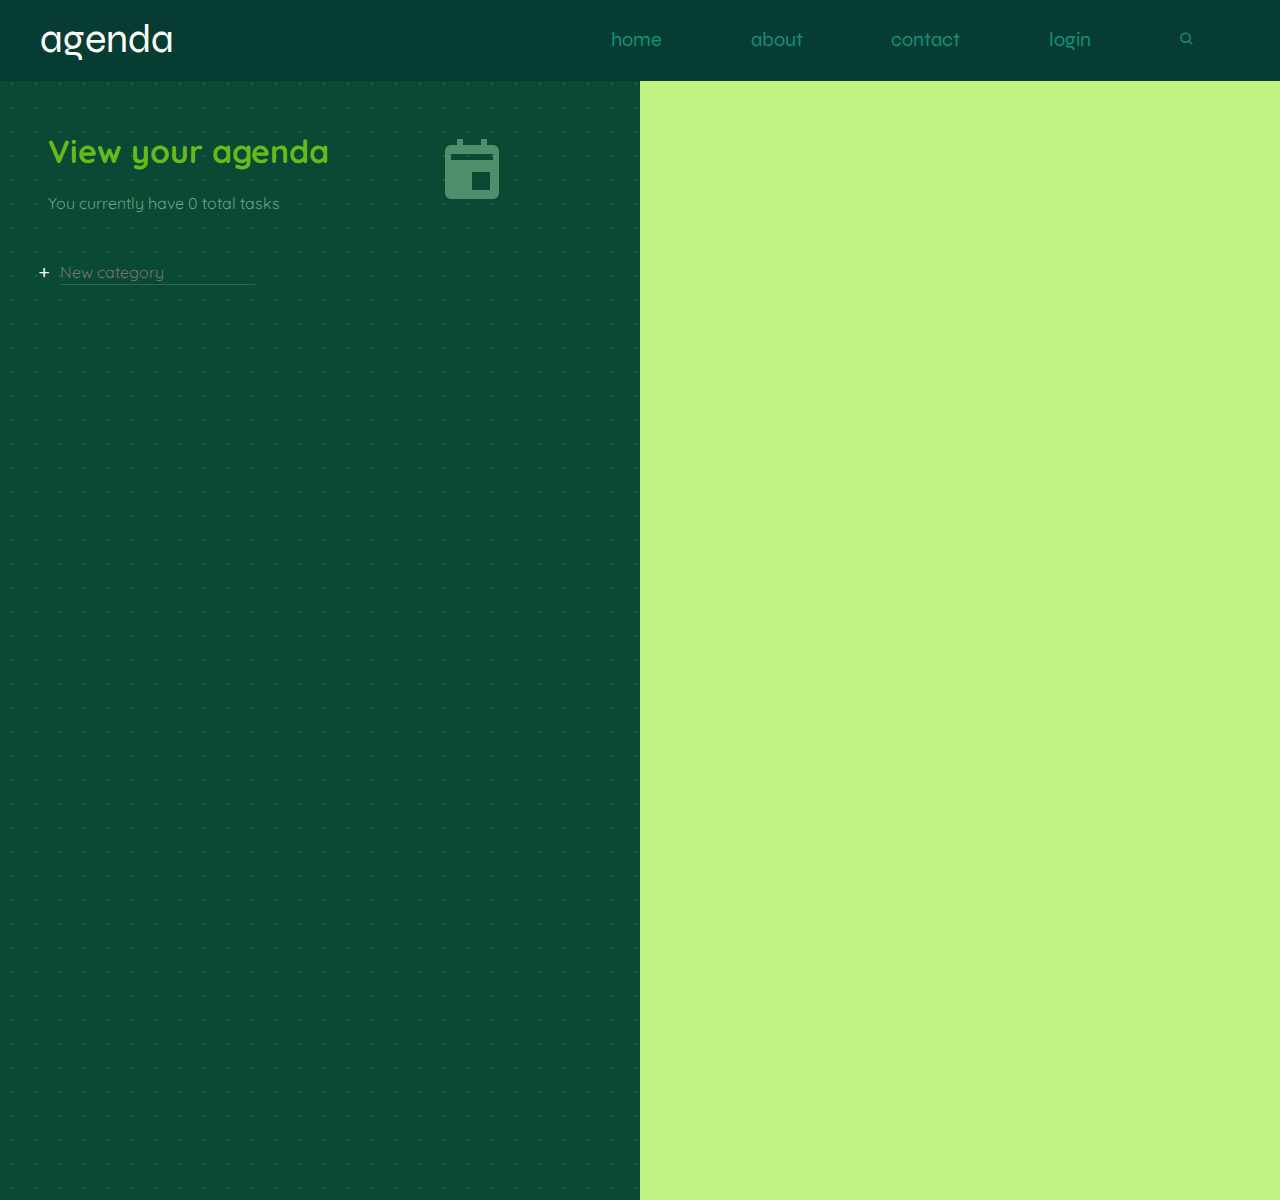
==== agenda/index.html @ c088a17d "redirects working as of now. task updatetotal works" ====
<!DOCTYPE html>
<html lang="en">
<head>
    <meta charset="utf-8" />
    <meta name="viewport" content="width=device-width, initial-scale=1.0" />
    <title>Agenda App</title>
    <link rel="stylesheet" href="css/style.css" />
    <link rel="stylesheet"
    href="https://unpkg.com/boxicons@latest/css/boxicons.min.css">
    <!--Syne-->
    <link rel="preconnect" href="https://fonts.googleapis.com">
    <link rel="preconnect" href="https://fonts.gstatic.com" crossorigin>
    <link href="https://fonts.googleapis.com/css2?family=Syne:wght@400..800&display=swap" rel="stylesheet">
    <!--Abel-->
    <link rel="preconnect" href="https://fonts.googleapis.com">
    <link rel="preconnect" href="https://fonts.gstatic.com" crossorigin>
    <link href="https://fonts.googleapis.com/css2?family=Abel&display=swap" rel="stylesheet">


</head>
<body>
    <header>
        <nav class="header__nav">
            <div class="header__logo">
                <a href="#" class="logo">agenda</a>
                
            </div>
            <ul class="header__menu">
                <li><a href="https://myagenda.pro/#">Home</a></li>
                <li><a href="https://myagenda.pro/#about-us">About</a></li>
                <li><a href="#">Contact</a></li>
                <li><a href="#">Login</a></li>
                <li><i class='bx bx-search' alt="search"></i></li>
            </ul>

            <ul class="header__menu-mobile">
                <li><i id = 'menu' class='bx bx-menu' alt="menu"></i></li>
            </ul>
        </nav>
    </header>
    <div class="page left">
        <div class = "agenda-section">
            <div class="task-list screen show-category" data-category-display-container>
                <div class="task-header">
                    <div class="back-button">
                        <i class='bx bx-left-arrow-alt'></i>
                    </div>
                    <div class="task-overview">
                        <div class="content">
                            <h2 class="list-title" data-category-title> Task name</h2>
                            <p class="task-count" data-category-count>3 tasks remaining</p>
                        </div>
                        <div class="delete-category-button">
                            <i class='bx bx-trash'></i>
                        </div>
                    </div>
                </div>

                <div class="task-body">
                    <div class="tasks" data-tasks>
                        
                    </div>
                    
                </div>
                <div class="new-task-creator">
                    <form action = "" data-new-task-form>
                        <input
                            type="text"
                            class="new item"
                            data-new-task-input
                            placeholder="new task name"
                            aria-label="new task name"
                        />
                        <button class="btn create" aria-label="create new task">+</button>
                    </form>
                </div>

                <div class="delete-tasks">
                    <button class="delete-button" data-clear-complete-tasks-button>Clear completed tasks</button>
                </div>

            </div>
            
            <div class="category-section screen show-category">
                <div class = 'overview'>
                    <div class="content">
                        <h1>View your agenda</h1>
                        <p>You currently have <span id = 'total-tasks'>5</span></p>
                    </div>
                    <div class = 'img'>
                        <i class='bx bxs-calendar-event'></i>
                    </div>
                </div>

                <ul class="category-list" category-list>
                    <!-- <li class="category">Personal</li>
                    <li class="category">School</li>
                    <li class="category">Education</li> -->
                </ul>

                <form action="" data-new-category-form>
                    <input 
                        type="text"
                        class="new item"
                        data-new-category-input
                        placeholder="New category"
                        aria-label="New category name"
                    />
                    <button class="btn item" aria-label="Create new category">+</button>
                </form>
            </div>

        </div>
    </div>
    <div class = "page right">
        <div class="notes">
            <h1>notes</h1>
        </div>
    </div> 
    

    <template id="task-template">
        <div class="task">
            <input type="checkbox" />
            <label>
            </label>
        </div> 
    </template>

    <script src="script.js"></script>
</body>
---- agenda/css/style.css ----
@import url("https://fonts.googleapis.com/css2?family=Syne:wght@400..800&display=swap");
@import url('https://fonts.googleapis.com/css2?family=Quicksand:wght@300..700&family=Syne:wght@400..800&display=swap');
@import url('https://fonts.googleapis.com/css2?family=Barlow:ital,wght@0,100;0,200;0,300;0,400;0,500;0,600;0,700;0,800;0,900;1,100;1,200;1,300;1,400;1,500;1,600;1,700;1,800;1,900&family=Quicksand:wght@300..700&family=Syne:wght@400..800&display=swap');
@import url("https://fonts.googleapis.com/css2?family=Plus+Jakarta+Sans:wght@200;300;400;500;600;700;800&display=swap");
@import url('https://fonts.googleapis.com/css2?family=Barlow:ital,wght@0,100;0,200;0,300;0,400;0,500;0,600;0,700;0,800;0,900;1,100;1,200;1,300;1,400;1,500;1,600;1,700;1,800;1,900&family=Nanum+Gothic+Coding&family=Quicksand:wght@300..700&family=Syne:wght@400..800&display=swap');
@import url('https://fonts.googleapis.com/css2?family=Barlow:ital,wght@0,100;0,200;0,300;0,400;0,500;0,600;0,700;0,800;0,900;1,100;1,200;1,300;1,400;1,500;1,600;1,700;1,800;1,900&family=Nanum+Gothic+Coding&family=Quicksand:wght@300..700&family=Russo+One&family=Syne:wght@400..800&display=swap');


@import url("header.css");
@import url("app.css");


:root {
    --syne: "Syne";
    --quicksand: "Quicksand";
    --barlow: "Barlow";
    --jakarta: "Plus Jakarta Sans";
    --nanum: "Nanum Gothic Coding";
    --russo: "Russo One";

    --primary-color: #0d7765;
    --secondary-color: #11907a;
    --background-color: #d0fff3;
    
}

body {
    max-width: px;
    margin: auto;
    background-color: var(--background-color);
    padding-top: 100px;
}

@media screen and (max-width: 1024px) {
    .about-us {
      flex-direction: column;
    }
  
    .about-us__image {
      flex-direction: row;
    }
  
    .about-us__image-sushi3 {
      border-bottom: none;
      border-right: 8px solid var(--color-creamson);
    }
  
    .about-us__button {
      display: none;
    }

  }
  
  @media screen and (max-width: 750px) {
    .about-us__image {
      flex-direction: column;
    }
  
    .about-us__image-sushi3 {
      border-bottom: 8px solid var(--color-creamson);
      border-right: none;
    }
  
    .about-us__button {
      display: block;
      top: 47%;
    }
  }
  
  @media screen and (max-width: 550px) {
    .about-us__image-sushi2 img,
    .about-us__image-sushi3 img {
      width: 50%;
      height: 160px;
  
      object-fit: contain;
    }
  
    .about-us__image div {
      padding: 32px;
    }
  
    .about-us__button {
      top: 44%;
    }
  
    .about-us__content {
      padding: 32px;
    }
  }
  /* END: about us media queries */
  
  
  /* START: header media querie */
  
  @media screen and (max-width: 550px) {
    .header__logo {
      padding-left: 0;
    }

  }
    
  /* END: header media queries */
  
  /* START: hero media queries */
  @media screen and (max-width: 1060px) {
    .hero {
      flex-direction: column;
    }
    
    .header__logo-overlay {
      background-color: var(--secondary-color);
    }

    .hero-image img {
      width: 100%;
      transform: matrix(0.8, 0, 0, 0.8, 0, 0) !important;
      padding: 0;
    }
  }
  
  @media screen and (max-width: 750px) {
    .hero-image h2 {
      font-size: 70px;
      line-height: 90px;
    }
  }
  
  @media screen and (max-width: 550px) {
    .header__logo {
    padding-left: 5%
    }

    .hero-image h2 {
      font-size: 40px;
      line-height: 60px;
    }
  
    .hero-content-info {
      padding: 32px;
    }
  
    .hero-content-info h1 {
      font-size: 60px;
    }
  
    .hero-content-info p {
      margin: 32px 0;
    }
  
  }

  @media screen and (max-width: 900px) {
    .header__menu {
      display: none;
    }
  
    .header__menu-mobile {
      display: flex;
    }

    .header__logo-overlay {
      background-color: var(--primary-color);
    }

  }
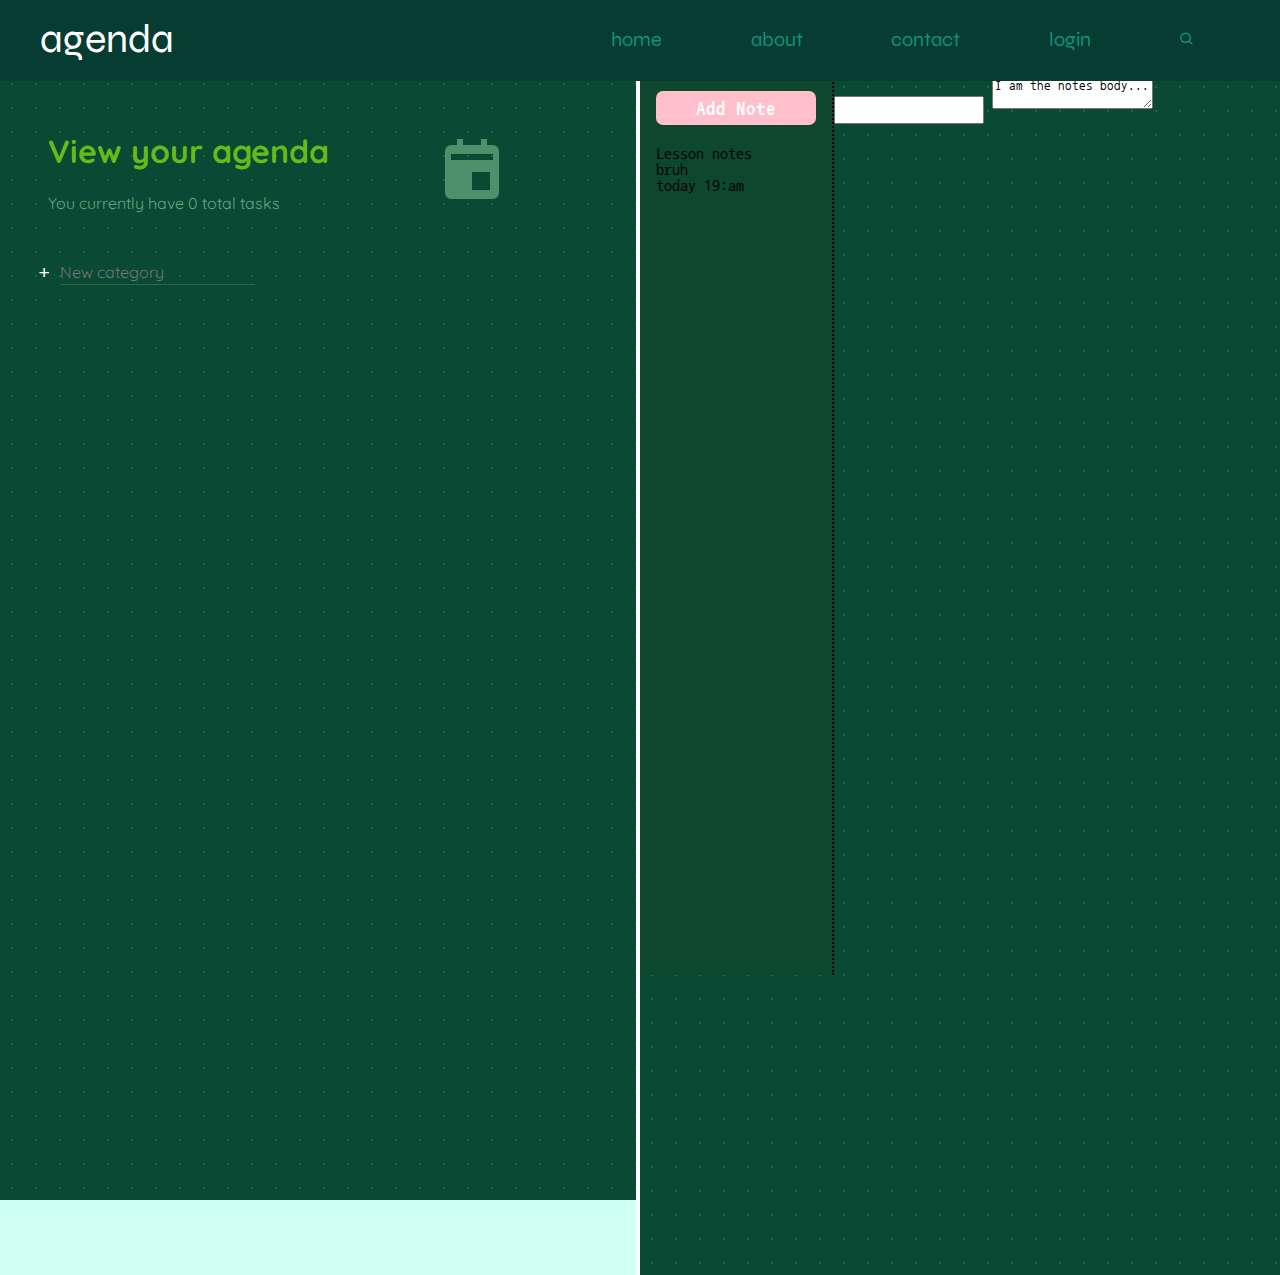
==== commit 482a5ec6: "notes start" ====
--- a/agenda/index.html
+++ b/agenda/index.html
@@ -22,7 +22,7 @@
     <header>
         <nav class="header__nav">
             <div class="header__logo">
-                <a href="#" class="logo">agenda</a>
+                <a href="https://myagenda.pro/#" class="logo">agenda</a>
                 
             </div>
             <ul class="header__menu">
@@ -113,8 +113,23 @@
         </div>
     </div>
     <div class = "page right">
-        <div class="notes">
-            <h1>notes</h1>
+        <div class="notes" id="app">
+            <div class="notes__sidebar">
+                <button class="notes__add" type="button">Add Note</button>
+                <div class="notes__list">
+                    <div class="notes__list-item">
+                        <div class="notes__small-title">Lesson notes</div>
+                        <div class="notes__small-body">bruh</div>
+                        <div class="notes__small-updated">today 19:am</div>
+                    </div>
+                </div>
+            </div>
+
+            <div class="notes__preview">
+                <input class="notes__title" type="text" placeolder="Enter a title...">
+                <textarea class="notes__body">I am the notes body...</textarea>
+            </div>
+
         </div>
     </div> 
     
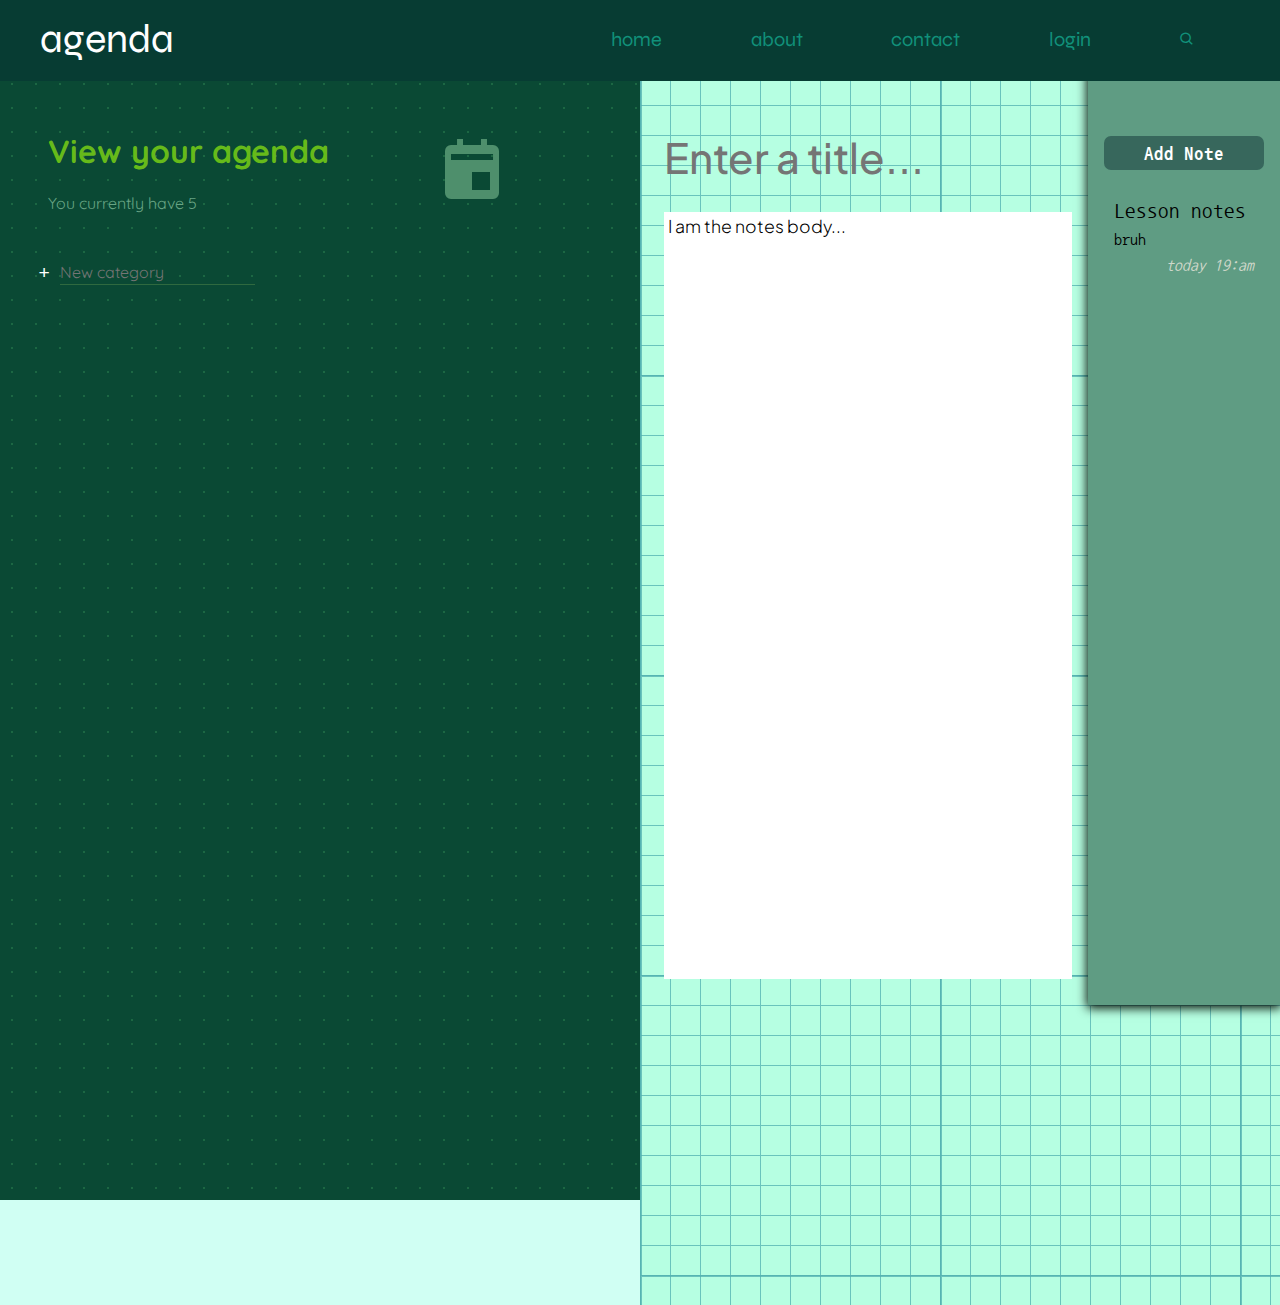
==== commit b741c33c: "start on notetaking tool" ====
--- a/agenda/index.html
+++ b/agenda/index.html
@@ -126,7 +126,7 @@
             </div>
 
             <div class="notes__preview">
-                <input class="notes__title" type="text" placeolder="Enter a title...">
+                <input class="notes__title" type="text" placeholder="Enter a title...">
                 <textarea class="notes__body">I am the notes body...</textarea>
             </div>
 
@@ -142,5 +142,5 @@
         </div> 
     </template>
 
-    <script src="script.js"></script>
+    <script src="script.js" type="module"></script>
 </body>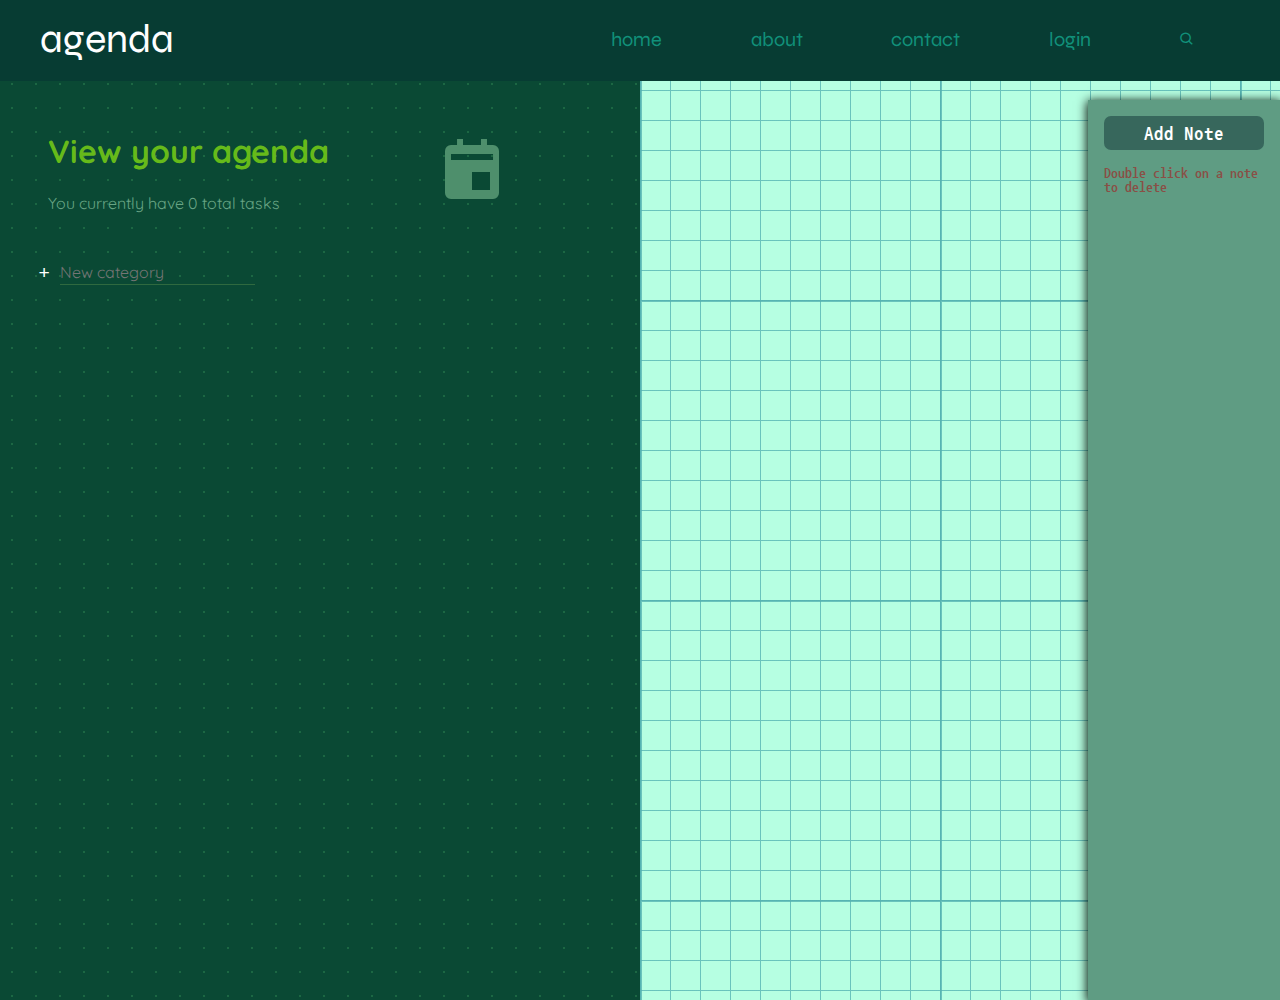
==== commit 18202bcf: "notes section all finished" ====
--- a/agenda/index.html
+++ b/agenda/index.html
@@ -114,7 +114,7 @@
     </div>
     <div class = "page right">
         <div class="notes" id="app">
-            <div class="notes__sidebar">
+            <!-- <div class="notes__sidebar">
                 <button class="notes__add" type="button">Add Note</button>
                 <div class="notes__list">
                     <div class="notes__list-item">
@@ -128,7 +128,7 @@
             <div class="notes__preview">
                 <input class="notes__title" type="text" placeholder="Enter a title...">
                 <textarea class="notes__body">I am the notes body...</textarea>
-            </div>
+            </div> -->
 
         </div>
     </div> 
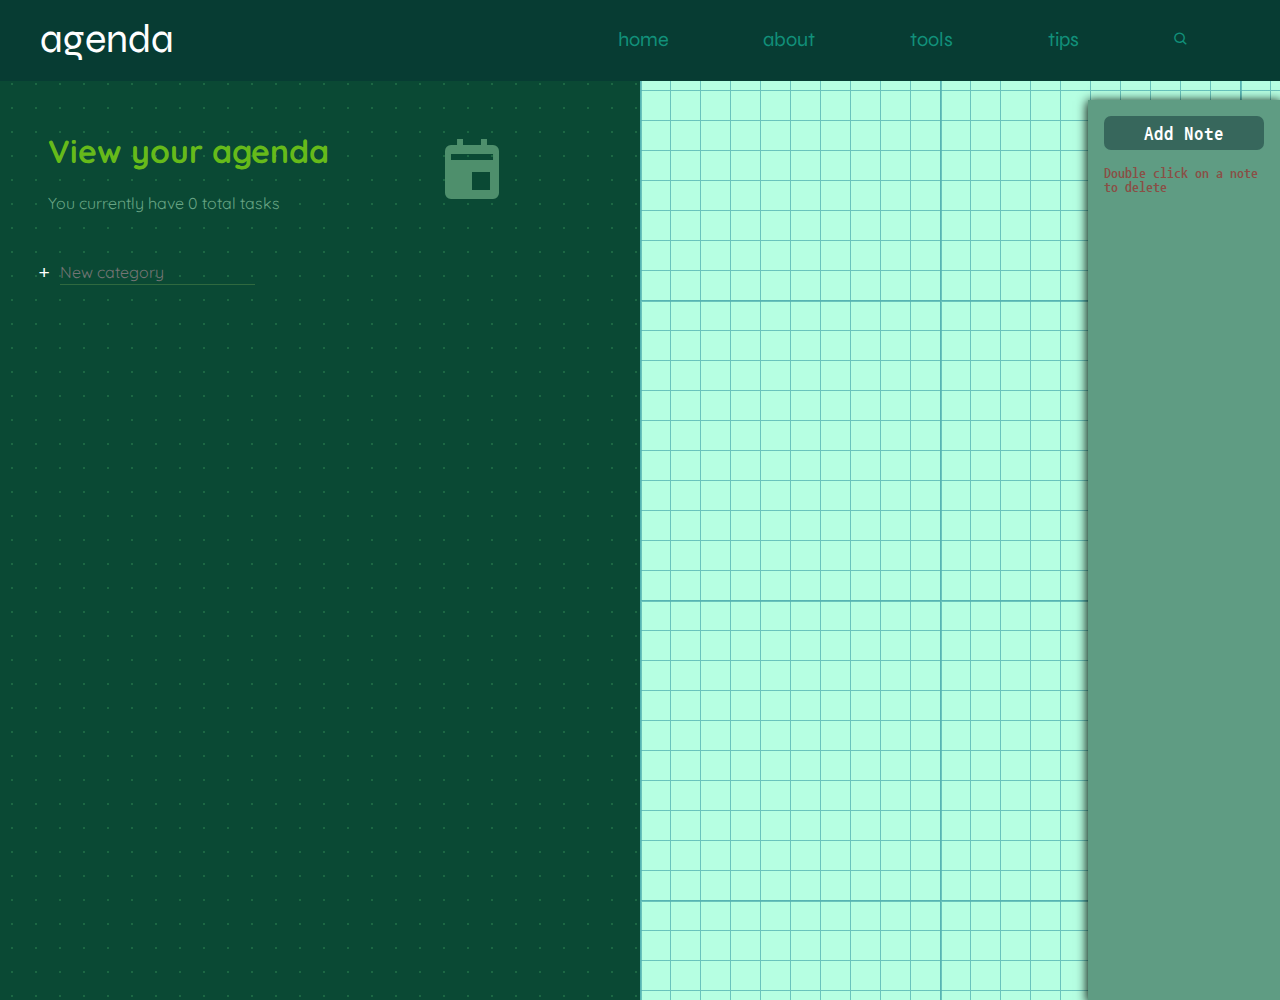
==== commit f51f9869: "webiste mainly finished" ====
--- a/agenda/index.html
+++ b/agenda/index.html
@@ -28,8 +28,8 @@
             <ul class="header__menu">
                 <li><a href="https://myagenda.pro/#">Home</a></li>
                 <li><a href="https://myagenda.pro/#about-us">About</a></li>
-                <li><a href="#">Contact</a></li>
-                <li><a href="#">Login</a></li>
+                <li><a href="https://myagenda.pro/#tools">Tools</a></li>
+                <li><a href="https://myagenda.pro/#tips">Tips</a></li>
                 <li><i class='bx bx-search' alt="search"></i></li>
             </ul>
 
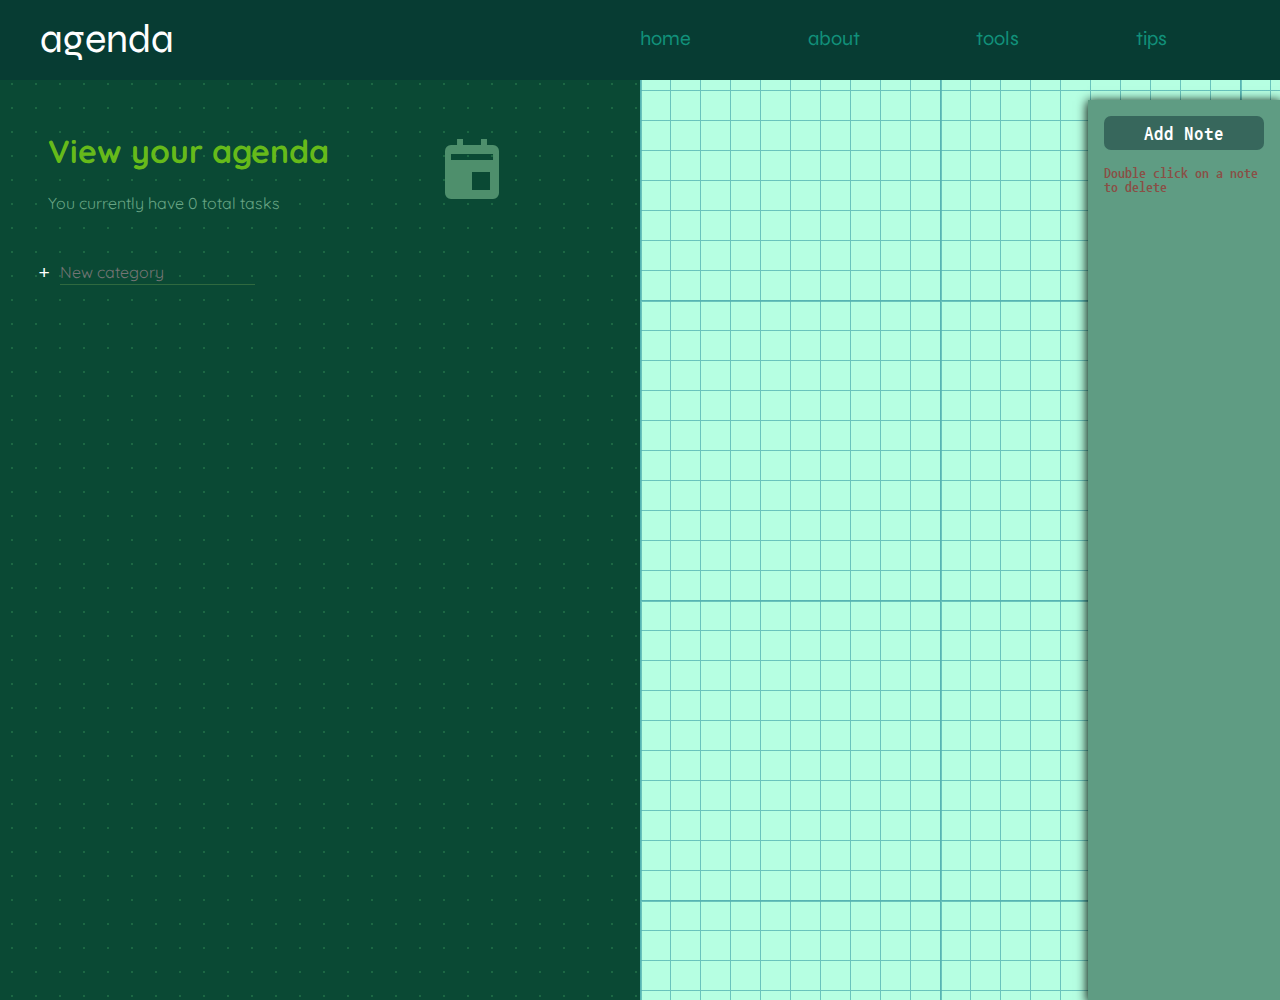
==== commit 3832a9f7: "mobile formatting" ====
--- a/agenda/index.html
+++ b/agenda/index.html
@@ -30,7 +30,6 @@
                 <li><a href="https://myagenda.pro/#about-us">About</a></li>
                 <li><a href="https://myagenda.pro/#tools">Tools</a></li>
                 <li><a href="https://myagenda.pro/#tips">Tips</a></li>
-                <li><i class='bx bx-search' alt="search"></i></li>
             </ul>
 
             <ul class="header__menu-mobile">
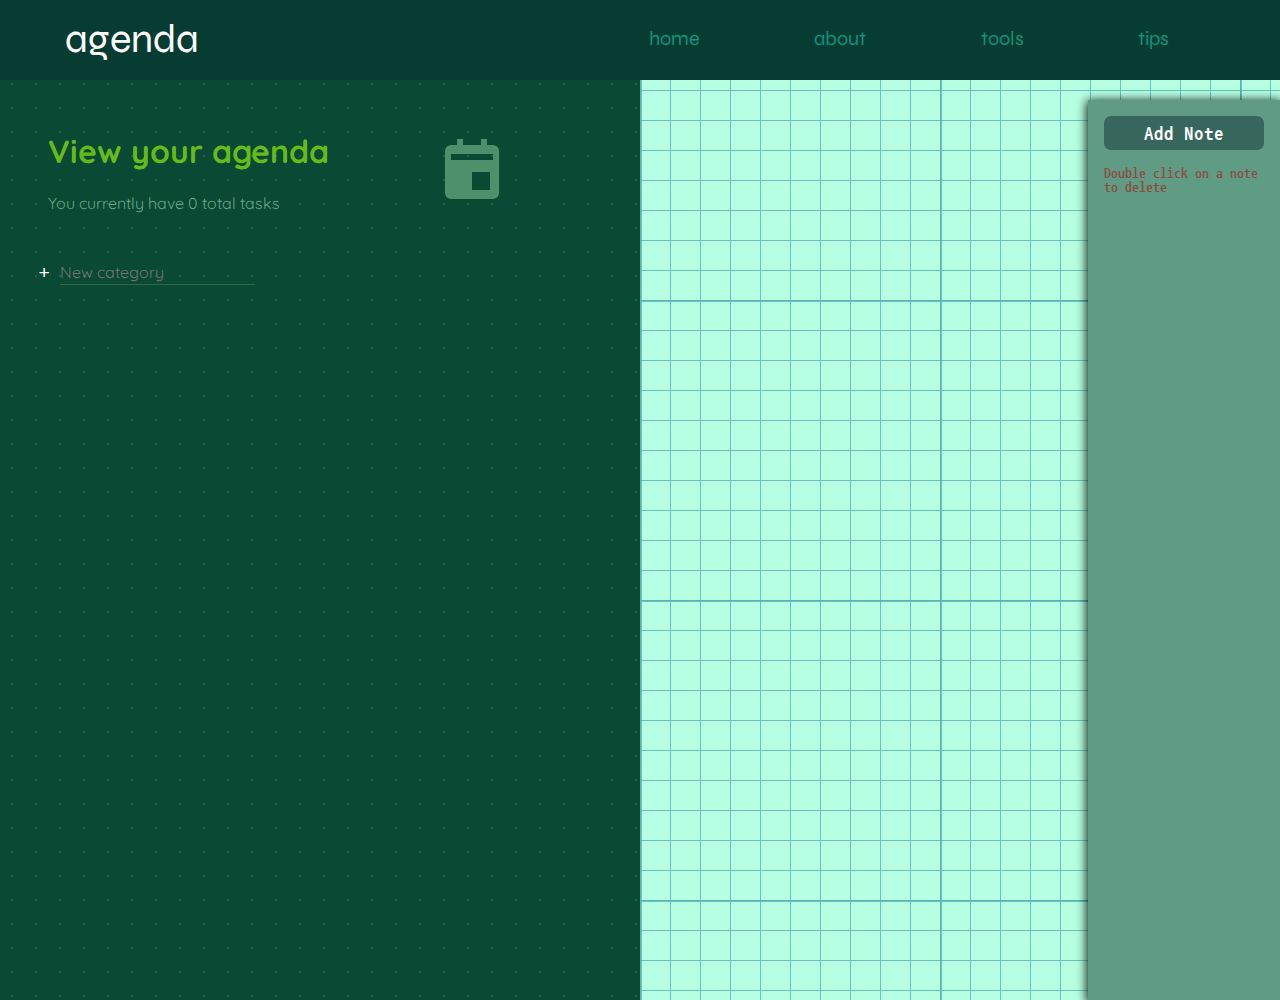
==== commit 41d7f629: "Finished (bugs not considered)" ====
--- a/agenda/index.html
+++ b/agenda/index.html
@@ -25,7 +25,7 @@
                 <a href="https://myagenda.pro/#" class="logo">agenda</a>
                 
             </div>
-            <ul class="header__menu">
+            <ul class="header__menu show-menu">
                 <li><a href="https://myagenda.pro/#">Home</a></li>
                 <li><a href="https://myagenda.pro/#about-us">About</a></li>
                 <li><a href="https://myagenda.pro/#tools">Tools</a></li>
@@ -33,7 +33,7 @@
             </ul>
 
             <ul class="header__menu-mobile">
-                <li><i id = 'menu' class='bx bx-menu' alt="menu"></i></li>
+                <div class="mobile-menu"><li><i id = 'menu' class='bx bx-menu' alt="menu"></i></li></div>
             </ul>
         </nav>
     </header>
--- a/agenda/css/style.css
+++ b/agenda/css/style.css
@@ -163,4 +163,80 @@
       background-color: var(--primary-color);
     }
 
+  }
+
+  @media screen and (max-width: 915px) {
+    .hero {
+      flex-direction: column;
+    }
+    .hero img {
+      max-height: 45vh;
+      padding: 0 4%;
+      padding-top: 100px;
+    }
+    .hero-image {
+      max-height: 40vh;
+    }
+  
+    .about-us__title{
+      font-size: 35px;
+      font-weight: 500;
+    }
+  
+    .about-us__image img {
+      width: 30%;
+      float: right;
+      margin: 50px;
+  }
+  }
+  
+  @media screen and (max-width: 700px) {
+    .about-us__image img {
+      width: 0;
+    }
+  
+  
+    .mobile-menu {
+      font-size: 0px;
+    }
+    .header__menu-mobile {
+      display: flex;
+      padding: 0 16px;
+      border-radius: 50px;;
+    }
+  
+    .header__menu-mobile:hover {
+      background-color: rgba(0, 0, 0, 0.416);
+    }
+  
+    .header__menu-mobile:active {
+      background-color: rgba(0, 0, 0, 0.482);
+    }
+  
+    .header__menu {
+      all: initial;
+      margin-top: 78px;
+      position:fixed;
+      right: 0;
+      background: rgb(13, 119, 101);
+      width: 250px;
+      height: 100vh;
+      list-style: none;
+      text-align: center;
+      padding-top: 50px;
+      display: flex;
+      flex-direction: column;
+      gap: 50px;
+      transition-duration: 0.3s;
+    }
+  
+    .header__menu.show-menu{
+      transform: translateX(100%);
+      transition-duration: 0.3s;
+    }
+  
+    .header__menu li a {
+      font-size: 1.5em;
+      color: rgb(198, 255, 228);
+    }
   }